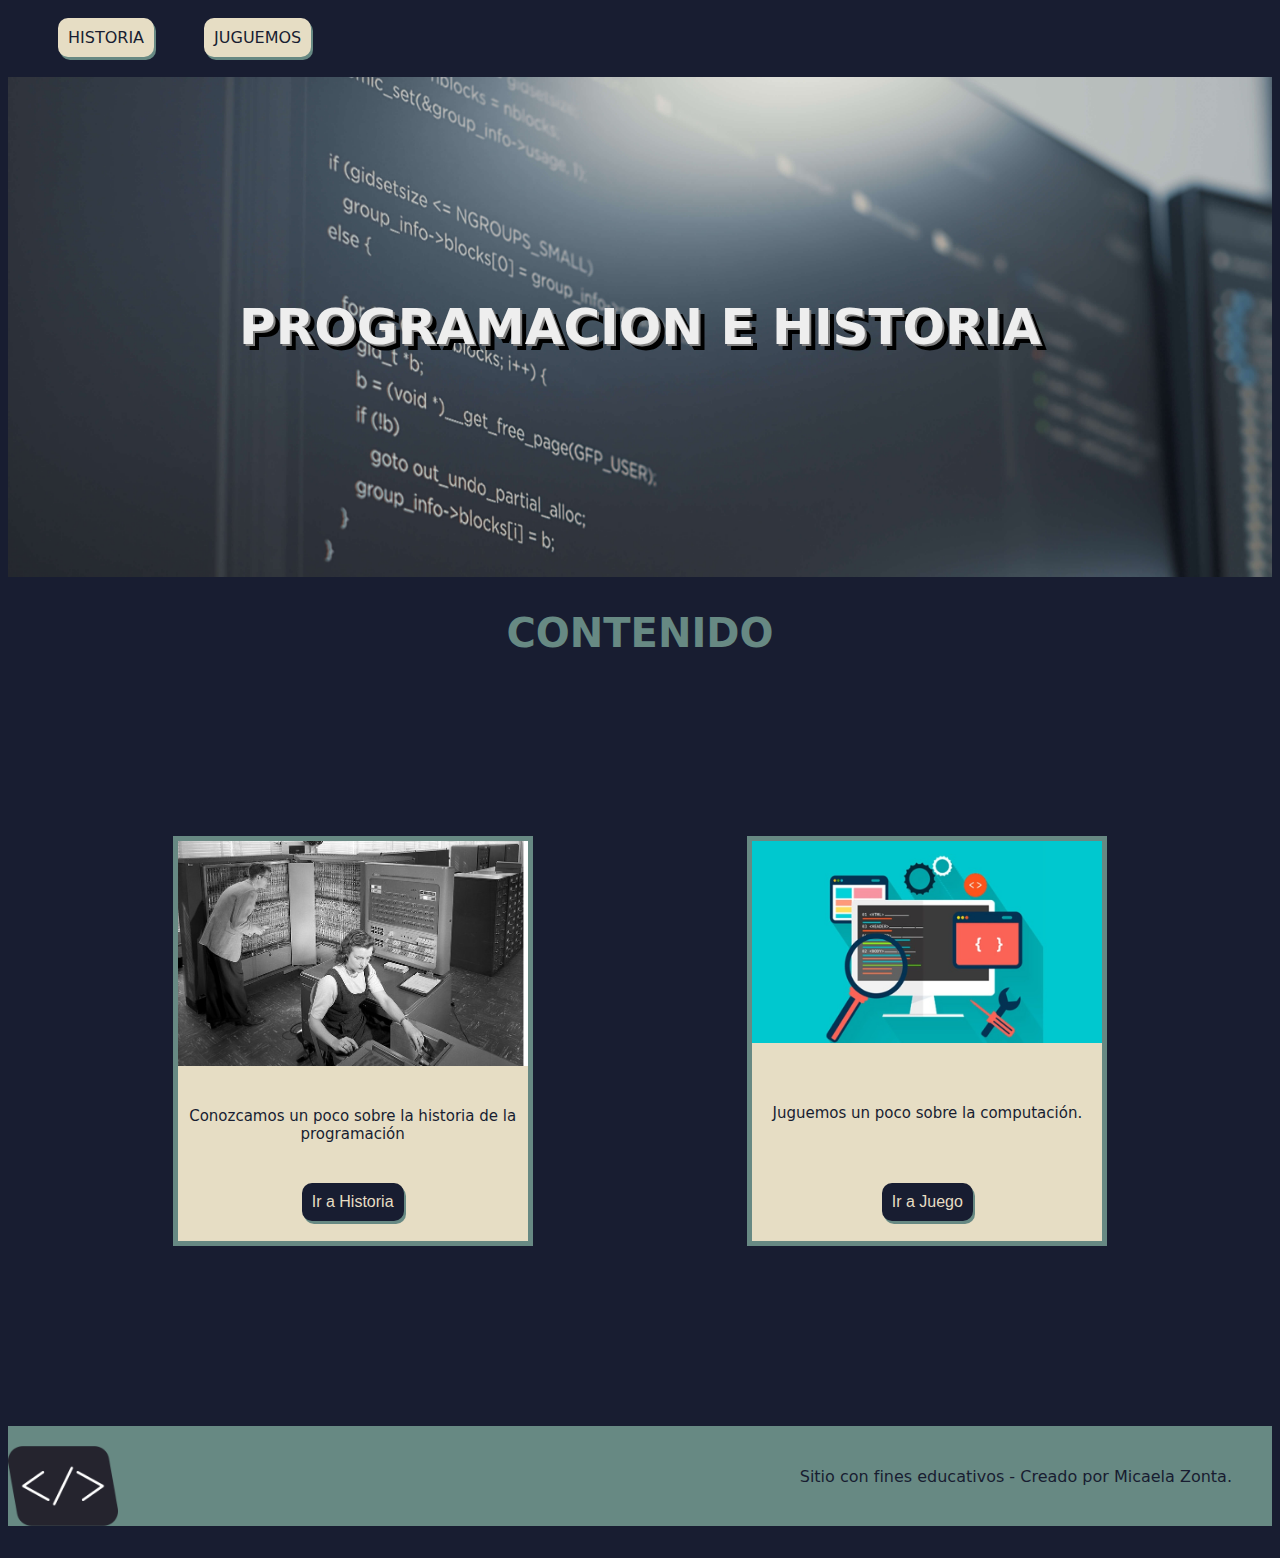
==== index.html @ cb34e2a9 "Trabajo Practico Final" ====
<!DOCTYPE html>
<html lang="es">
<head>
    <meta charset="UTF-8">
    <meta name="viewport" content="width=device-width, initial-scale=1.0">
    <title>Proyecto-Final</title>
    <link rel="stylesheet" href="./style.css">
    <link rel="preconnect" href="https://fonts.googleapis.com">
    <link rel="preconnect" href="https://fonts.gstatic.com" crossorigin>
    <link href="https://fonts.googleapis.com/css2?family=Montserrat:ital,wght@0,100..900;1,100..900&display=swap" rel="stylesheet">
    <link rel="icon" type="image/png" href="./assets/imagenes/logo.png"/>
</head>
<body>
    <nav>
        <a href="./historia.html">HISTORIA</a>
         <a href="./juguemos.html">JUGUEMOS</a>
    </nav>
    <main>
        <h2>PROGRAMACION E HISTORIA</h2> 
    </main>  
        <h2>CONTENIDO</h2>
        <section id="menu">
        <div>
            <img src="./assets/imagenes/img1.jpg" alt="fotografía blanco y negro">
            <p>Conozcamos un poco sobre la historia de la programación</p>
            <a href="./historia.html">Ir a Historia</a>
        </div>
        <div>
            <img src="./assets/imagenes/img2.jpg" alt="dibujo vectorial de una computadora">
            <p>Juguemos un poco sobre la computación.</p>
            <a href="./juguemos.html">Ir a Juego</a>
        </div>
    </section>
    <script src="./script.js"></script>
</body>
<footer>
<div id="logoSubtitulo">
    <img id="logo" src="./assets/imagenes/logo.png" alt="Logo de la página">
    <h2>PROGRAMACION E HISTORIA</h2>
</div>
<div id="parrafo">
    <p>Sitio con fines educativos - Creado por Micaela Zonta.</p>
</div>
</footer>
</html>
---- style.css ----
body{
    background-color: #181D31;
}

nav{
    display: flex;
    width: 300px;
    margin-bottom: 10px;
    justify-content: space-around;
    align-items: flex-end;
}

nav a{
    padding: 10px;
    background-color: #E6DDC4;
    border-radius: 10px;
    color:#181D31;
    font-family: system-ui, -apple-system, BlinkMacSystemFont, 'Segoe UI', Roboto, Oxygen, Ubuntu, Cantarell, 'Open Sans', 'Helvetica Neue', sans-serif;
    font-weight: 300;
    box-shadow: 2px 3px #678983;
    text-decoration: none;
    margin-left: 50px;
    margin-top: 10px;
}

main{
    background-image: url(./assets/imagenes/codigo.jpg);
    background-size: cover;
    min-height: 500px;
    display: flex;
    justify-content: center;
    align-items: center;
    margin: 20px 0px;
}

main h2{
  color:#EEEEEE;
  font-family: system-ui, -apple-system, BlinkMacSystemFont, 'Segoe UI', Roboto, Oxygen, Ubuntu, Cantarell, 'Open Sans', 'Helvetica Neue', sans-serif;
  font-size: 50px;
  text-shadow:2px 2px grey,
              6px 6px black;
  text-align: center;

  
  
}

footer{
    background-color:#678983;
    height: 100px;
    display: flex;
    justify-content: space-between;
    align-items: center;
}
#logoSubtitulo{
    width: 300px;
    height: 60px;
    justify-content: space-between;
}
#logoSubtitulo h2{
    color:#181D31;
    font-family: system-ui, -apple-system, BlinkMacSystemFont, 'Segoe UI', Roboto, Oxygen, Ubuntu, Cantarell, 'Open Sans', 'Helvetica Neue', sans-serif;
    font-size: 14px;
    text-align: center;
}

#parrafo{
    color:#181D31;
    font-family: system-ui, -apple-system, BlinkMacSystemFont, 'Segoe UI', Roboto, Oxygen, Ubuntu, Cantarell, 'Open Sans', 'Helvetica Neue', sans-serif;
    font-size: 16px;
    text-align: center;
    margin: 40px;
}

#logo{
    height: 80px;
    align-items: baseline;

}

/*index*/

h2{
    color:#678983;
    font-family: system-ui, -apple-system, BlinkMacSystemFont, 'Segoe UI', Roboto, Oxygen, Ubuntu, Cantarell, 'Open Sans', 'Helvetica Neue', sans-serif;
    font-size: 40px;
    text-align: center;
}

#menu{
    margin: 100px 0px;
    display: flex;
    justify-content: space-evenly;
    gap:100px;
  
}
#menu div{
    background-color: #E6DDC4;
    border: #678983 solid 5px;
    width: 350px;
    height: 400px;
    display:flex;
    flex-direction: column;
    justify-content: space-between;
    align-items: center;
}

#menu img {
    width: 100%;
    margin: 0px;
}

section a{
    background-color: #181D31;
    border-radius: 10px;
    padding: 10px;
    box-shadow: 2px 3px #678983;
    font-family: Arial, Helvetica, sans-serif;
    color:#E6DDC4;
    text-decoration: none;
    margin-bottom: 20px;
}

section p{
    font-family: system-ui, -apple-system, BlinkMacSystemFont, 'Segoe UI', Roboto, Oxygen, Ubuntu, Cantarell, 'Open Sans', 'Helvetica Neue', sans-serif;
    color:#181D31;
    font-size: 15px;
    text-align: center;
    
}


/*historia*/

section{
    display: flex;
    align-items: center;
    padding: 80px 50px;
    gap: 20px;
}

#section1 h2{
    color:#678983;
    font-family: system-ui, -apple-system, BlinkMacSystemFont, 'Segoe UI', Roboto, Oxygen, Ubuntu, Cantarell, 'Open Sans', 'Helvetica Neue', sans-serif;
    font-weight: bold;
    display:flex;
}
#section1 p{
    color:#E6DDC4;
    font-family: system-ui, -apple-system, BlinkMacSystemFont, 'Segoe UI', Roboto, Oxygen, Ubuntu, Cantarell, 'Open Sans', 'Helvetica Neue', sans-serif;
    text-align: justify;
    font-size: 20px;
    width: 45%;
    margin: auto;
}

#section2 h2{
    color:#181D31;
    font-family: system-ui, -apple-system, BlinkMacSystemFont, 'Segoe UI', Roboto, Oxygen, Ubuntu, Cantarell, 'Open Sans', 'Helvetica Neue', sans-serif;
    font-size: 40px;
    font-weight: bold;
    text-shadow: 2px 2px black;
    text-shadow:2px 2px gray,
                3px 3px #E6DDC4;
}

#section2{
    background-color: #678983;
}

#section2 p{
    color:#E6DDC4;
    font-family: system-ui, -apple-system, BlinkMacSystemFont, 'Segoe UI', Roboto, Oxygen, Ubuntu, Cantarell, 'Open Sans', 'Helvetica Neue', sans-serif;
    font-size: 20px;
    text-align: justify;
    width: 45%;
    margin-right: 100px;
}

#section3{
    display: flex;
    justify-content: space-around;
    align-items: center;
    padding: 8px 50px;
    gap: 20px;
}
#section3 h2{
    color:#678983;
    font-family: system-ui, -apple-system, BlinkMacSystemFont, 'Segoe UI', Roboto, Oxygen, Ubuntu, Cantarell, 'Open Sans', 'Helvetica Neue', sans-serif;
    font-size: 40px;
    
}

#tres{
    color:#E6DDC4;
    text-align: justify;
    display: block;
}

#videoTitulo{
    width: 70%;
    color:#678983;
    font-family: system-ui, -apple-system, BlinkMacSystemFont, 'Segoe UI', Roboto, Oxygen, Ubuntu, Cantarell, 'Open Sans', 'Helvetica Neue', sans-serif;
    font-size: 40px;
    text-shadow: 2px 2px black;
    margin: auto;
    text-align: center;

}
#video{
    padding: 5px;
    width: 70%;
    color:#678983;
    background-color: black;
    font-family: system-ui, -apple-system, BlinkMacSystemFont, 'Segoe UI', Roboto, Oxygen, Ubuntu, Cantarell, 'Open Sans', 'Helvetica Neue', sans-serif;
    font-size: 30px;
    margin: auto;
    text-align: center;
}

#barra{
    padding: 10px;
    background-color:#1d1d1d;
    border-radius: 10px;
    display: flex;
    margin: 0px;
    align-items: center;
    justify-content: space-between;
}

#barra p{
    color: #E6DDC4;
    font-size: 15px;
    align-items: end;
    margin-left: 600px;
}
button{
    width: 80px;
    height: 40px;
    background-color: #E6DDC4;
    box-shadow: 2px 3px#678983;
    border-radius: 10px;
    margin-right: 5px;
}

/*juguemos*/

#rompecabezas{
    display: flex;
    flex-direction: column;
    align-items: center;
}

#tarjetasGrises{
    display: flex;
    flex-direction: row;
}

#tarjeta {
    width: 275px;
    height: 400px;
    border: black 2px solid;
    background-color: grey;
    font-family: system-ui, -apple-system, BlinkMacSystemFont, 'Segoe UI', Roboto, Oxygen, Ubuntu, Cantarell, 'Open Sans', 'Helvetica Neue', sans-serif;
    color: #E6DDC4;
    text-align: center;
    justify-content:center;
    align-items:center;
}

#imagens{
    display: flex;
    flex-direction: row;
    gap:10px;
    margin:40px;
}

#imagenes img{
    width: 275px;
    height: 400px;
}
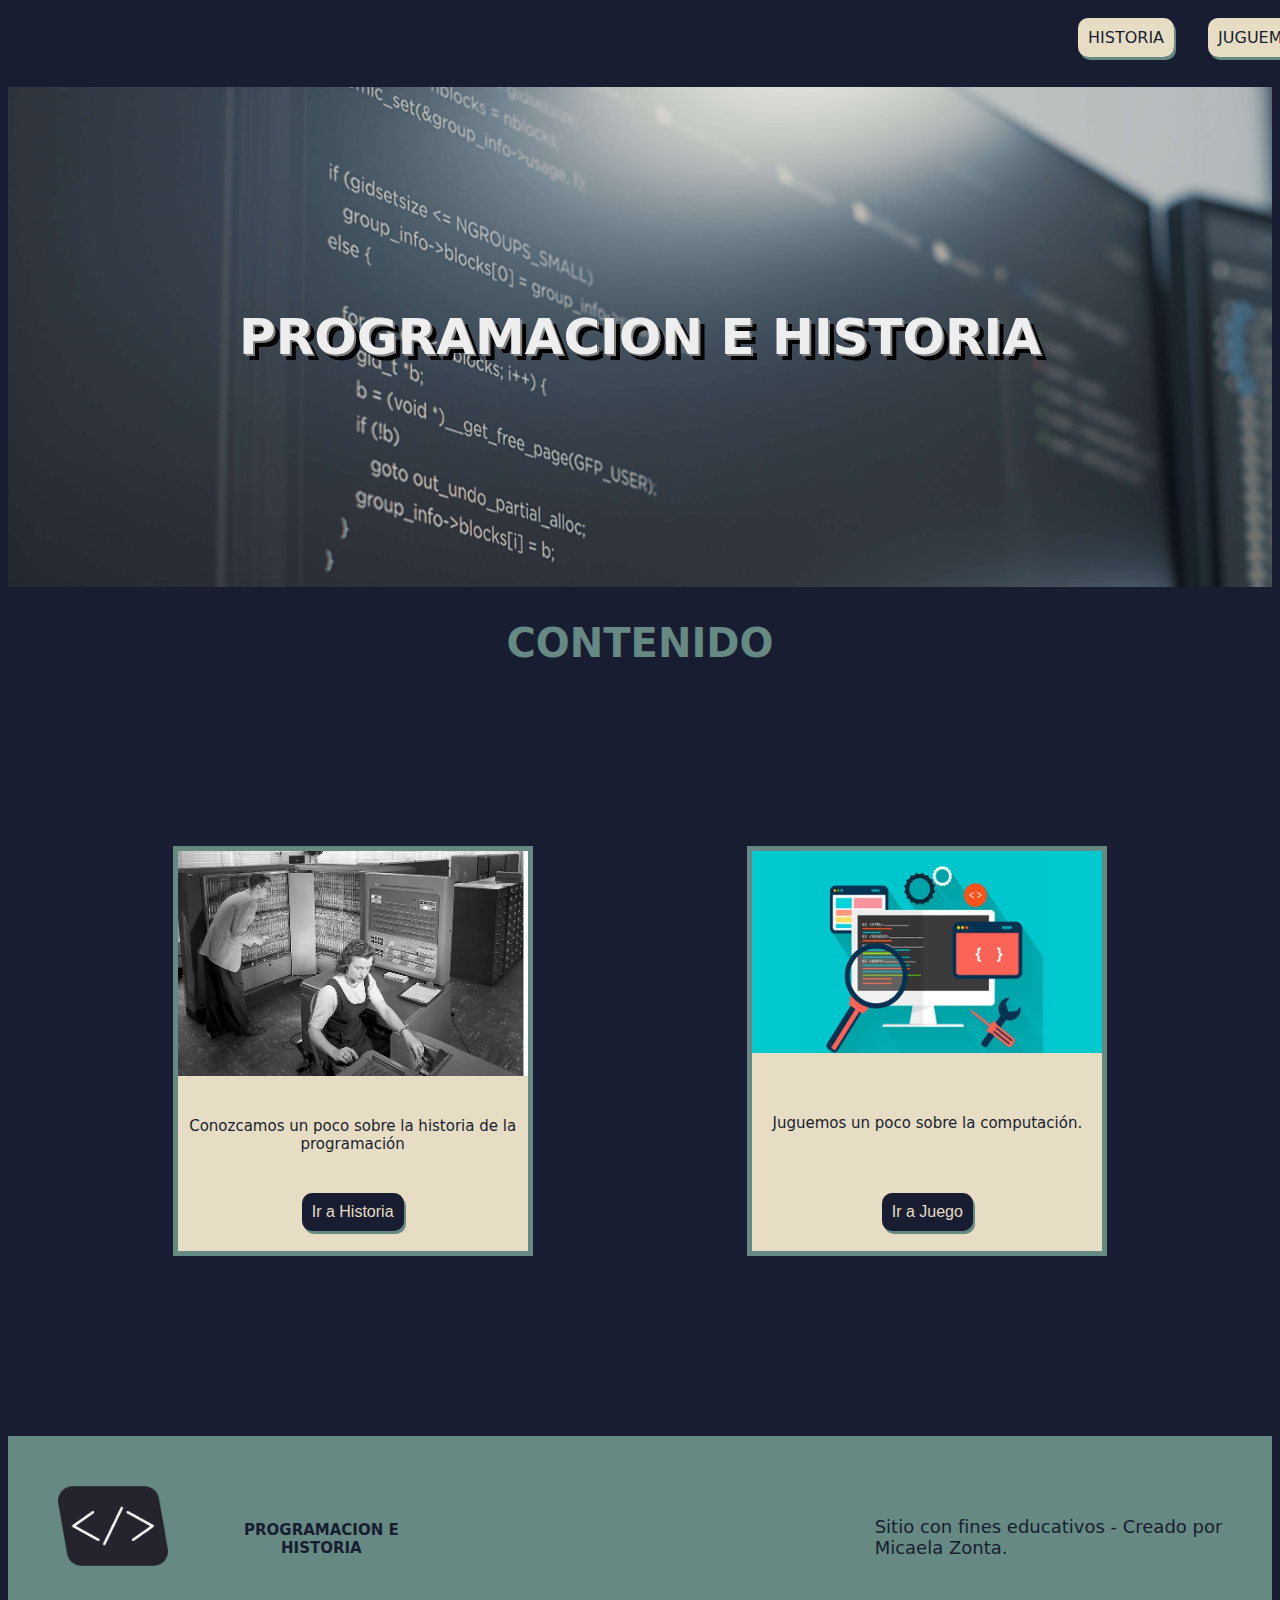
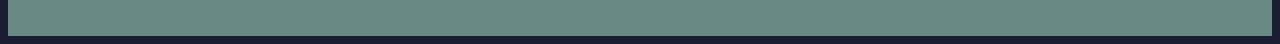
==== commit 72d6abc6: "actualizado" ====
--- a/index.html
+++ b/index.html
@@ -13,7 +13,7 @@
 <body>
     <nav>
         <a href="./historia.html">HISTORIA</a>
-         <a href="./juguemos.html">JUGUEMOS</a>
+        <a href="./juguemos.html">JUGUEMOS</a>
     </nav>
     <main>
         <h2>PROGRAMACION E HISTORIA</h2> 
@@ -34,12 +34,8 @@
     <script src="./script.js"></script>
 </body>
 <footer>
-<div id="logoSubtitulo">
     <img id="logo" src="./assets/imagenes/logo.png" alt="Logo de la página">
-    <h2>PROGRAMACION E HISTORIA</h2>
-</div>
-<div id="parrafo">
-    <p>Sitio con fines educativos - Creado por Micaela Zonta.</p>
-</div>
+    <p id="sitio">PROGRAMACION E HISTORIA </p>
+    <p id="creado">Sitio con fines educativos - Creado por Micaela Zonta.</p>
 </footer>
 </html>--- a/style.css
+++ b/style.css
@@ -3,11 +3,11 @@
 }
 
 nav{
-    display: flex;
+    padding: 20px;
     width: 300px;
-    margin-bottom: 10px;
     justify-content: space-around;
-    align-items: flex-end;
+    position:relative;
+    margin-left: 1050px;
 }
 
 nav a{
@@ -19,8 +19,9 @@
     font-weight: 300;
     box-shadow: 2px 3px #678983;
     text-decoration: none;
-    margin-left: 50px;
     margin-top: 10px;
+    margin-right: 30px;
+    
 }
 
 main{
@@ -40,42 +41,39 @@
   text-shadow:2px 2px grey,
               6px 6px black;
   text-align: center;
-
-  
-  
 }
 
 footer{
     background-color:#678983;
-    height: 100px;
-    display: flex;
-    justify-content: space-between;
-    align-items: center;
-}
-#logoSubtitulo{
-    width: 300px;
-    height: 60px;
-    justify-content: space-between;
-}
-#logoSubtitulo h2{
-    color:#181D31;
-    font-family: system-ui, -apple-system, BlinkMacSystemFont, 'Segoe UI', Roboto, Oxygen, Ubuntu, Cantarell, 'Open Sans', 'Helvetica Neue', sans-serif;
-    font-size: 14px;
-    text-align: center;
-}
-
-#parrafo{
-    color:#181D31;
-    font-family: system-ui, -apple-system, BlinkMacSystemFont, 'Segoe UI', Roboto, Oxygen, Ubuntu, Cantarell, 'Open Sans', 'Helvetica Neue', sans-serif;
-    font-size: 16px;
-    text-align: center;
-    margin: 40px;
+    height: 200px;
+    display: flex;
+    margin-top: 100px;
+}
+
+#sitio{
+    padding: 5px 5px;
+    margin-top: 80px;
+    margin-left: 50px;
+    font-size: 15px;
+    text-align:center;
+    font-family: system-ui, -apple-system, BlinkMacSystemFont, 'Segoe UI', Roboto, Oxygen, Ubuntu, Cantarell, 'Open Sans', 'Helvetica Neue', sans-serif;
+    color:#181D31;
+    font-weight: bold;
+}
+
+#creado{
+    font-family: system-ui, -apple-system, BlinkMacSystemFont, 'Segoe UI', Roboto, Oxygen, Ubuntu, Cantarell, 'Open Sans', 'Helvetica Neue', sans-serif;
+    color:#181D31;
+    font-size: 18px;
+    margin-top: 80px;
+    margin-left: 450px;
 }
 
 #logo{
+    position: relative;
     height: 80px;
-    align-items: baseline;
-
+    margin-top: 50px;
+    margin-left: 50px;
 }
 
 /*index*/
@@ -133,7 +131,7 @@
 /*historia*/
 
 section{
-    display: flex;
+    display: inline-flex;
     align-items: center;
     padding: 80px 50px;
     gap: 20px;
@@ -178,13 +176,11 @@
 }
 
 #section3{
-    display: flex;
-    justify-content: space-around;
-    align-items: center;
     padding: 8px 50px;
     gap: 20px;
 }
 #section3 h2{
+    position: relative;
     color:#678983;
     font-family: system-ui, -apple-system, BlinkMacSystemFont, 'Segoe UI', Roboto, Oxygen, Ubuntu, Cantarell, 'Open Sans', 'Helvetica Neue', sans-serif;
     font-size: 40px;
@@ -205,6 +201,7 @@
     text-shadow: 2px 2px black;
     margin: auto;
     text-align: center;
+    margin-top: 100px;
 
 }
 #video{
@@ -234,14 +231,7 @@
     align-items: end;
     margin-left: 600px;
 }
-button{
-    width: 80px;
-    height: 40px;
-    background-color: #E6DDC4;
-    box-shadow: 2px 3px#678983;
-    border-radius: 10px;
-    margin-right: 5px;
-}
+
 
 /*juguemos*/
 
@@ -261,11 +251,14 @@
     height: 400px;
     border: black 2px solid;
     background-color: grey;
-    font-family: system-ui, -apple-system, BlinkMacSystemFont, 'Segoe UI', Roboto, Oxygen, Ubuntu, Cantarell, 'Open Sans', 'Helvetica Neue', sans-serif;
-    color: #E6DDC4;
-    text-align: center;
     justify-content:center;
     align-items:center;
+}
+#tarjeta p {
+    margin-top: 200px;
+    font-family: system-ui, -apple-system, BlinkMacSystemFont, 'Segoe UI', Roboto, Oxygen, Ubuntu, Cantarell, 'Open Sans', 'Helvetica Neue', sans-serif;
+    color: #E6DDC4;
+    text-align:center;
 }
 
 #imagens{
@@ -279,3 +272,12 @@
     width: 275px;
     height: 400px;
 }
+
+button{
+    width: 100px;
+    height: 40px;
+    background-color: #E6DDC4;
+    box-shadow: 2px 3px#678983;
+    border-radius: 10px;
+    margin-right: 5px;
+}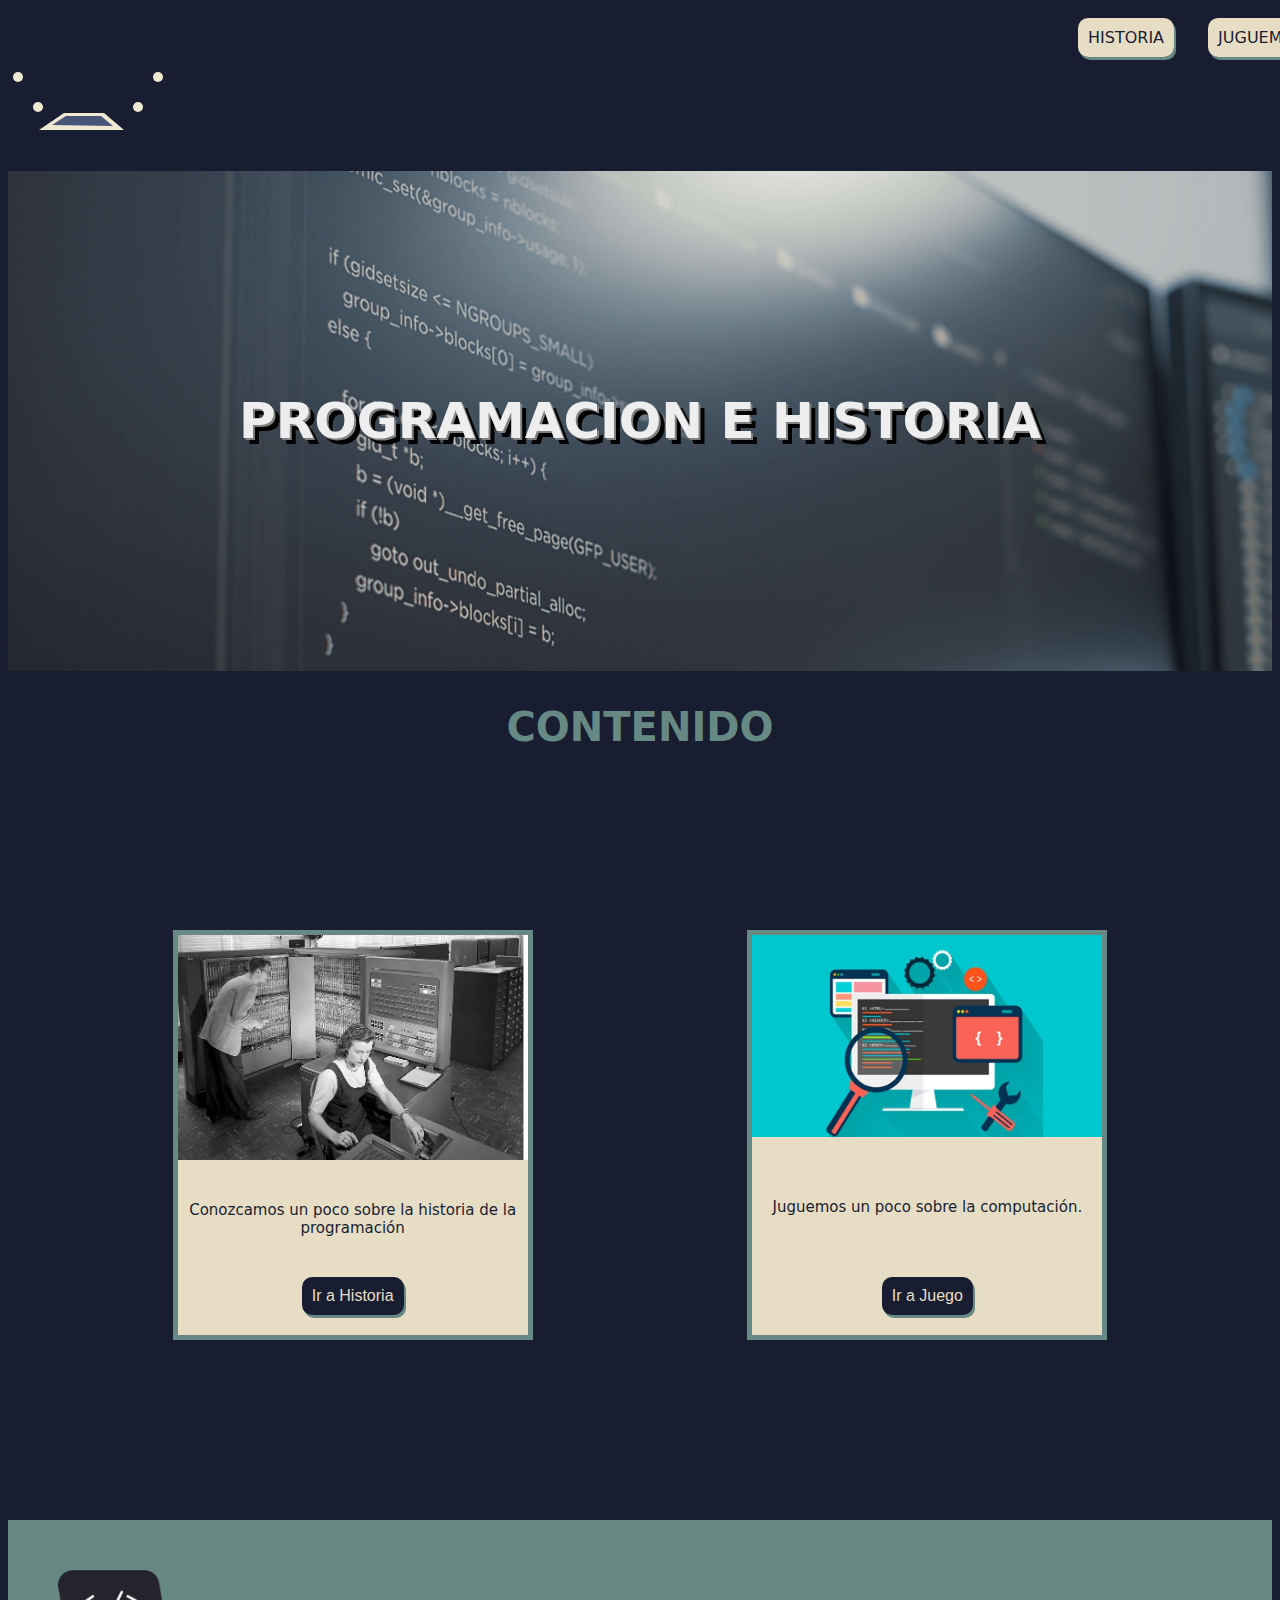
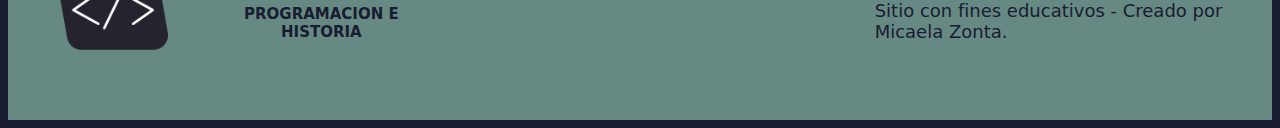
==== commit 15cfd213: "avances" ====
--- a/index.html
+++ b/index.html
@@ -15,6 +15,23 @@
         <a href="./historia.html">HISTORIA</a>
         <a href="./juguemos.html">JUGUEMOS</a>
     </nav>
+    <svg  width="200" height="80">
+        <rect x="46" y="6" width="61" height="36" rx="6" fill="#F0E9D2" id="monitor">
+            <animate attributeType="XML" attributeName="x" from="-100" to="50" dur="5s"/>
+        </rect>
+        <rect x="51" y="11" width="51" height="26" rx="6" fill="#495579" id="monitorInterno">
+            <animate attributeType="XML" attributeName="y" from="-80" to="10" dur="5s"/>
+        </rect>
+        <polygon points="56,46 96,46 116,63 31,63" fill="#F0E9D2" id="teclado">
+        </polygon>
+        <polygon points="58,49 93,49 105,59 44,58" fill="#495579" id="tecladoInterno">
+        </polygon>
+        <circle cx="10" cy="10" r="5" fill="#F0E9D2" />
+            <animate attributeType="XML" attributeName="cy" from="-100" to="20" dur="5s" begin="5s"/>
+        <circle cx="30" cy="40" r="5" fill="#F0E9D2" />
+        <circle cx="130" cy="40" r="5" fill="#F0E9D2" />
+        <circle cx="150" cy="10" r="5" fill="#F0E9D2" />
+       </svg>
     <main>
         <h2>PROGRAMACION E HISTORIA</h2> 
     </main>  
--- a/style.css
+++ b/style.css
@@ -124,35 +124,35 @@
     color:#181D31;
     font-size: 15px;
     text-align: center;
-    
-}
-
+}
 
 /*historia*/
 
 section{
-    display: inline-flex;
-    align-items: center;
     padding: 80px 50px;
     gap: 20px;
 }
 
 #section1 h2{
-    color:#678983;
-    font-family: system-ui, -apple-system, BlinkMacSystemFont, 'Segoe UI', Roboto, Oxygen, Ubuntu, Cantarell, 'Open Sans', 'Helvetica Neue', sans-serif;
-    font-weight: bold;
-    display:flex;
+    flex-direction: column;
+    color:#678983;
+    font-family: system-ui, -apple-system, BlinkMacSystemFont, 'Segoe UI', Roboto, Oxygen, Ubuntu, Cantarell, 'Open Sans', 'Helvetica Neue', sans-serif;
+    display: inline-block;
+
 }
 #section1 p{
+    flex-direction: column;
     color:#E6DDC4;
     font-family: system-ui, -apple-system, BlinkMacSystemFont, 'Segoe UI', Roboto, Oxygen, Ubuntu, Cantarell, 'Open Sans', 'Helvetica Neue', sans-serif;
     text-align: justify;
+    margin-left: 600px;
     font-size: 20px;
     width: 45%;
     margin: auto;
 }
 
 #section2 h2{
+    display: inline-block;
     color:#181D31;
     font-family: system-ui, -apple-system, BlinkMacSystemFont, 'Segoe UI', Roboto, Oxygen, Ubuntu, Cantarell, 'Open Sans', 'Helvetica Neue', sans-serif;
     font-size: 40px;
@@ -167,6 +167,7 @@
 }
 
 #section2 p{
+    display: inline-flex;
     color:#E6DDC4;
     font-family: system-ui, -apple-system, BlinkMacSystemFont, 'Segoe UI', Roboto, Oxygen, Ubuntu, Cantarell, 'Open Sans', 'Helvetica Neue', sans-serif;
     font-size: 20px;
@@ -176,15 +177,15 @@
 }
 
 #section3{
+    flex-direction: column;
     padding: 8px 50px;
     gap: 20px;
 }
 #section3 h2{
-    position: relative;
-    color:#678983;
-    font-family: system-ui, -apple-system, BlinkMacSystemFont, 'Segoe UI', Roboto, Oxygen, Ubuntu, Cantarell, 'Open Sans', 'Helvetica Neue', sans-serif;
-    font-size: 40px;
-    
+    flex-direction: column;
+    color:#678983;
+    font-family: system-ui, -apple-system, BlinkMacSystemFont, 'Segoe UI', Roboto, Oxygen, Ubuntu, Cantarell, 'Open Sans', 'Helvetica Neue', sans-serif;
+    font-size: 40px;
 }
 
 #tres{
@@ -280,4 +281,4 @@
     box-shadow: 2px 3px#678983;
     border-radius: 10px;
     margin-right: 5px;
-}+}
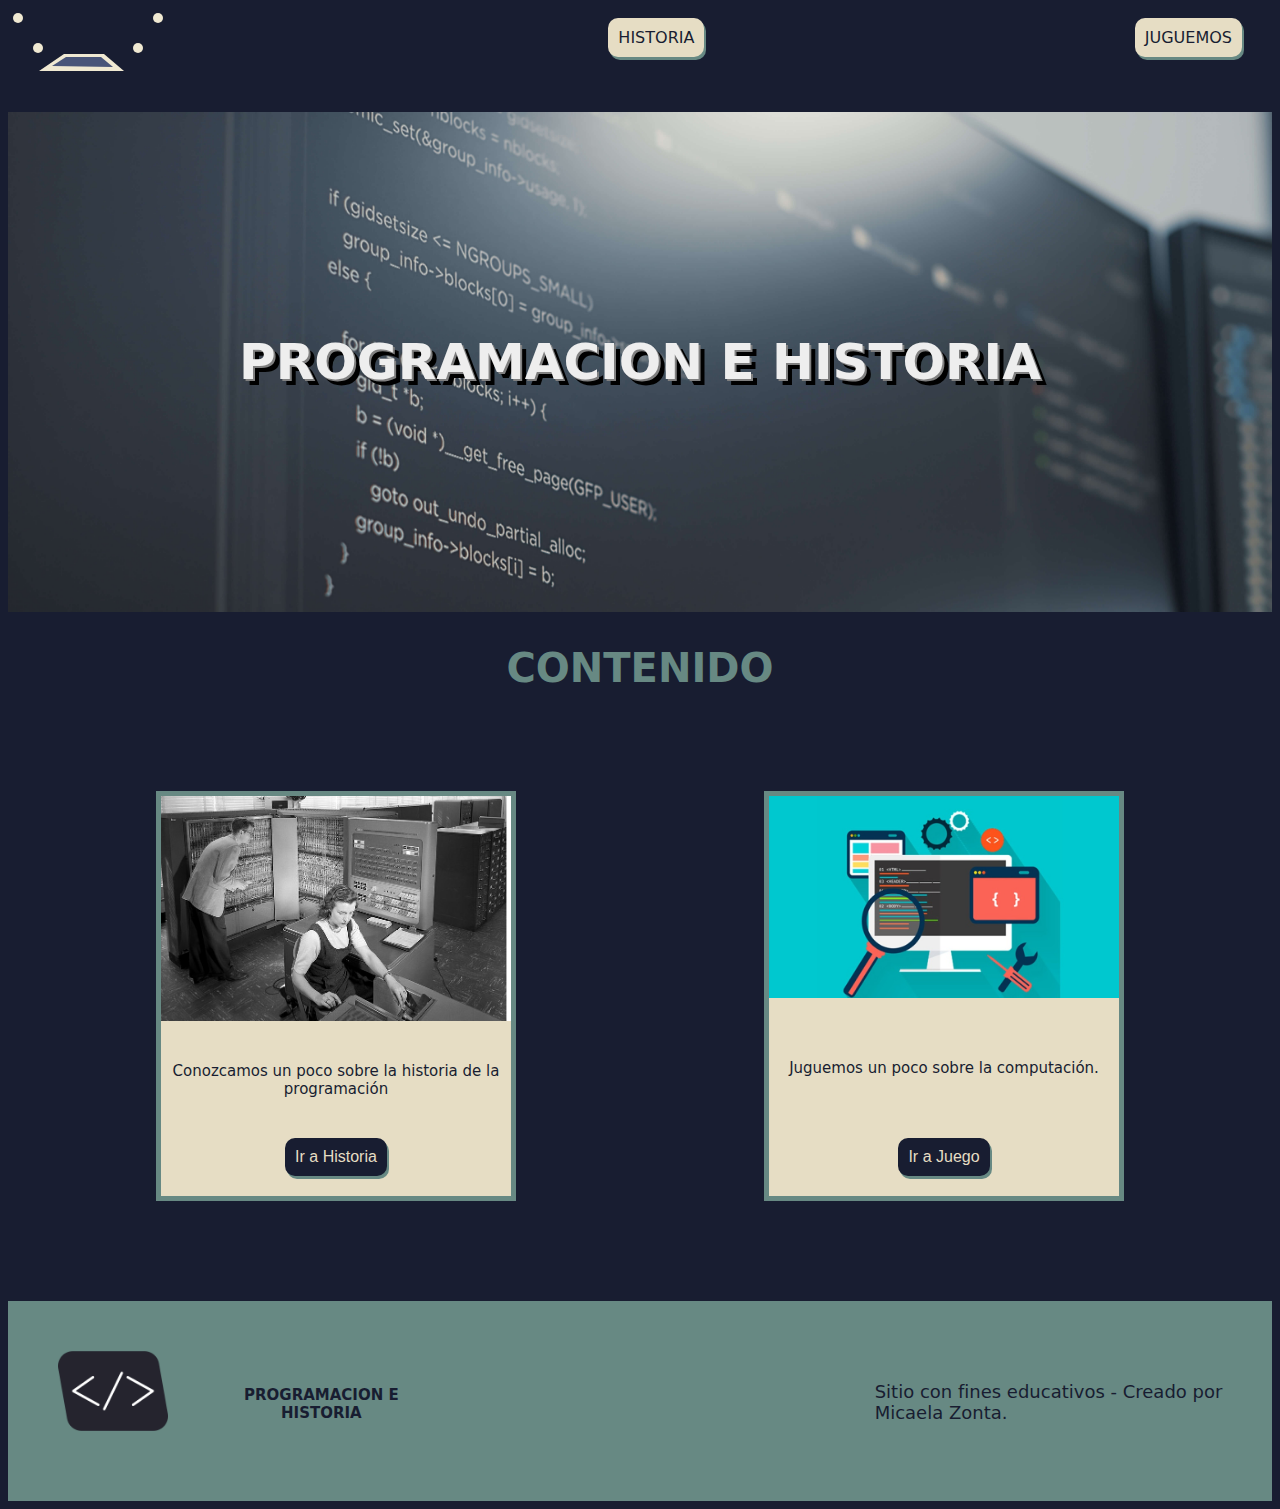
==== commit 6ec12605: "avance" ====
--- a/index.html
+++ b/index.html
@@ -12,26 +12,28 @@
 </head>
 <body>
     <nav>
-        <a href="./historia.html">HISTORIA</a>
-        <a href="./juguemos.html">JUGUEMOS</a>
+        <a href="./index.html">
+        <svg  width="200" height="80">
+            <rect x="46" y="6" width="61" height="36" rx="6" fill="#F0E9D2" id="monitor">
+                <animate attributeType="XML" attributeName="x" from="-100" to="50" dur="5s"/>
+            </rect>
+            <rect x="51" y="11" width="51" height="26" rx="6" fill="#495579" id="monitorInterno">
+                <animate attributeType="XML" attributeName="y" from="-80" to="10" dur="5s"/>
+            </rect>
+            <polygon points="56,46 96,46 116,63 31,63" fill="#F0E9D2" id="teclado">
+            </polygon>
+            <polygon points="58,49 93,49 105,59 44,58" fill="#495579" id="tecladoInterno">
+            </polygon>
+            <circle cx="10" cy="10" r="5" fill="#F0E9D2" />
+                <animate attributeType="XML" attributeName="cy" from="-100" to="20" dur="5s" begin="5s"/>
+            <circle cx="30" cy="40" r="5" fill="#F0E9D2" />
+            <circle cx="130" cy="40" r="5" fill="#F0E9D2" />
+            <circle cx="150" cy="10" r="5" fill="#F0E9D2" />
+           </svg>
+        </a>
+        <a class="nav" href="./historia.html">HISTORIA</a>
+         <a class="nav" href="./juguemos.html">JUGUEMOS</a>
     </nav>
-    <svg  width="200" height="80">
-        <rect x="46" y="6" width="61" height="36" rx="6" fill="#F0E9D2" id="monitor">
-            <animate attributeType="XML" attributeName="x" from="-100" to="50" dur="5s"/>
-        </rect>
-        <rect x="51" y="11" width="51" height="26" rx="6" fill="#495579" id="monitorInterno">
-            <animate attributeType="XML" attributeName="y" from="-80" to="10" dur="5s"/>
-        </rect>
-        <polygon points="56,46 96,46 116,63 31,63" fill="#F0E9D2" id="teclado">
-        </polygon>
-        <polygon points="58,49 93,49 105,59 44,58" fill="#495579" id="tecladoInterno">
-        </polygon>
-        <circle cx="10" cy="10" r="5" fill="#F0E9D2" />
-            <animate attributeType="XML" attributeName="cy" from="-100" to="20" dur="5s" begin="5s"/>
-        <circle cx="30" cy="40" r="5" fill="#F0E9D2" />
-        <circle cx="130" cy="40" r="5" fill="#F0E9D2" />
-        <circle cx="150" cy="10" r="5" fill="#F0E9D2" />
-       </svg>
     <main>
         <h2>PROGRAMACION E HISTORIA</h2> 
     </main>  
--- a/style.css
+++ b/style.css
@@ -3,14 +3,12 @@
 }
 
 nav{
-    padding: 20px;
-    width: 300px;
-    justify-content: space-around;
-    position:relative;
-    margin-left: 1050px;
-}
-
-nav a{
+    display: flex;
+    justify-content:space-between;
+    align-items:flex-start;
+}
+
+ .nav{
     padding: 10px;
     background-color: #E6DDC4;
     border-radius: 10px;
@@ -21,7 +19,6 @@
     text-decoration: none;
     margin-top: 10px;
     margin-right: 30px;
-    
 }
 
 main{
@@ -128,70 +125,48 @@
 
 /*historia*/
 
-section{
+#section1{
+    display: flex;
+    justify-content: space-around;
+    align-items: center;
     padding: 80px 50px;
     gap: 20px;
 }
 
-#section1 h2{
-    flex-direction: column;
-    color:#678983;
-    font-family: system-ui, -apple-system, BlinkMacSystemFont, 'Segoe UI', Roboto, Oxygen, Ubuntu, Cantarell, 'Open Sans', 'Helvetica Neue', sans-serif;
-    display: inline-block;
-
-}
-#section1 p{
-    flex-direction: column;
+#uno, #dos {
     color:#E6DDC4;
     font-family: system-ui, -apple-system, BlinkMacSystemFont, 'Segoe UI', Roboto, Oxygen, Ubuntu, Cantarell, 'Open Sans', 'Helvetica Neue', sans-serif;
+    margin: auto;
     text-align: justify;
-    margin-left: 600px;
-    font-size: 20px;
-    width: 45%;
-    margin: auto;
-}
-
-#section2 h2{
-    display: inline-block;
-    color:#181D31;
-    font-family: system-ui, -apple-system, BlinkMacSystemFont, 'Segoe UI', Roboto, Oxygen, Ubuntu, Cantarell, 'Open Sans', 'Helvetica Neue', sans-serif;
-    font-size: 40px;
-    font-weight: bold;
-    text-shadow: 2px 2px black;
-    text-shadow:2px 2px gray,
-                3px 3px #E6DDC4;
 }
 
 #section2{
-    background-color: #678983;
-}
-
-#section2 p{
-    display: inline-flex;
-    color:#E6DDC4;
-    font-family: system-ui, -apple-system, BlinkMacSystemFont, 'Segoe UI', Roboto, Oxygen, Ubuntu, Cantarell, 'Open Sans', 'Helvetica Neue', sans-serif;
-    font-size: 20px;
+ display:flex;
+ justify-content: space-around;
+ align-items: center;
+ padding: 80px 50px;
+ gap: 20px;
+ background-color: #678983;  
+}
+
+#subtitulo2{
+   color: #181D31;
+   text-shadow: 2px 2px gray, 3px 3px #E6DDC4; 
+}
+
+#section3{
+   display: flex;
+   justify-content: space-around;
+   align-items: center;
+   padding: 80px 50px;
+   gap: 20px; 
+}
+
+#tres p{
+    color: #E6DDC4;
+    font-family: system-ui, -apple-system, BlinkMacSystemFont, 'Segoe UI', Roboto, Oxygen, Ubuntu, Cantarell, 'Open Sans', 'Helvetica Neue', sans-serif;
+    display: block;
     text-align: justify;
-    width: 45%;
-    margin-right: 100px;
-}
-
-#section3{
-    flex-direction: column;
-    padding: 8px 50px;
-    gap: 20px;
-}
-#section3 h2{
-    flex-direction: column;
-    color:#678983;
-    font-family: system-ui, -apple-system, BlinkMacSystemFont, 'Segoe UI', Roboto, Oxygen, Ubuntu, Cantarell, 'Open Sans', 'Helvetica Neue', sans-serif;
-    font-size: 40px;
-}
-
-#tres{
-    color:#E6DDC4;
-    text-align: justify;
-    display: block;
 }
 
 #videoTitulo{
@@ -255,6 +230,11 @@
     justify-content:center;
     align-items:center;
 }
+
+#tarjeta:hover{
+    background-color: #1d1d1d;
+}
+
 #tarjeta p {
     margin-top: 200px;
     font-family: system-ui, -apple-system, BlinkMacSystemFont, 'Segoe UI', Roboto, Oxygen, Ubuntu, Cantarell, 'Open Sans', 'Helvetica Neue', sans-serif;
